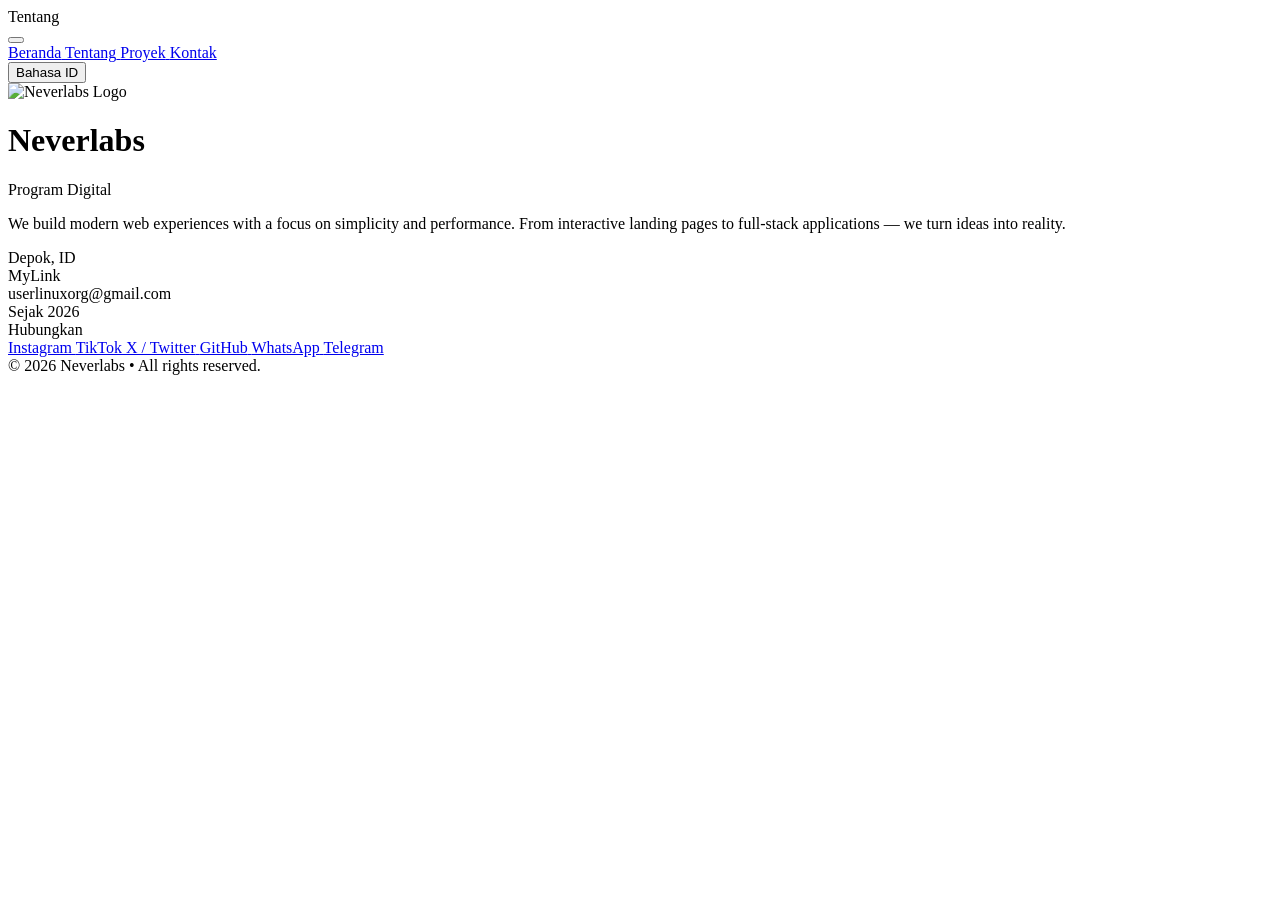
==== id/about.html @ f816f6a7 "Add about.html for project information" ====
<!DOCTYPE html>
<html lang="en">
<head>
    <meta charset="UTF-8">
    <meta name="viewport" content="width=device-width, initial-scale=1.0, maximum-scale=1.0, user-scalable=yes, viewport-fit=cover">
    <title>Tentang · Neverlabs</title>
    <link rel="icon" type="image/png" href="https://raw.githubusercontent.com/neveerlabs/mylink/66713ce132ebb37669ced1e2f0f13395142079a2/image/tab.png">
    <link href="https://fonts.googleapis.com/css2?family=Inter:wght@400;500;600;700&display=swap" rel="stylesheet">
    <link href="https://cdn.jsdelivr.net/npm/remixicon@4.7.0/fonts/remixicon.css" rel="stylesheet">
    <link rel="stylesheet" href="../css/about.css">
</head>
<body>
<div class="app">
    <header class="capsule-header">
        <a href="../index.html" class="header-back" aria-label="Kembali">
            <i class="ri-arrow-left-line"></i>
        </a>
        <div class="header-title" data-i18n="pageTitle">Tentang</div>
        <button class="menu-toggle" id="menuToggle" aria-label="Menu">
            <i class="ri-more-2-fill"></i>
        </button>
        <div class="menu-dropdown" id="menuDropdown">
            <a href="../index.html" class="menu-item" data-i18n="home">
                <i class="ri-home-4-line"></i>
                <span>Beranda</span>
            </a>
            <a href="about.html" class="menu-item" data-i18n="about">
                <i class="ri-user-line"></i>
                <span>Tentang</span>
            </a>
            <a href="project.html" class="menu-item" data-i18n="projects">
                <i class="ri-folder-line"></i>
                <span>Proyek</span>
            </a>
            <a href="#" class="menu-item" data-i18n="contact">
                <i class="ri-mail-line"></i>
                <span>Kontak</span>
            </a>
            <div class="menu-divider"></div>
            <button class="menu-item language-toggle" id="languageToggle">
                <i class="ri-global-line"></i>
                <span data-i18n="language">Bahasa</span>
                <span class="lang-badge" id="langBadge">ID</span>
            </button>
        </div>
    </header>
    <div class="about-content">
        <div class="profile-card">
            <div class="avatar-wrapper">
                <img src="https://raw.githubusercontent.com/neveerlabs/mylink/66713ce132ebb37669ced1e2f0f13395142079a2/image/logo.jpg" alt="Neverlabs Logo" class="avatar-img">
            </div>
            <h1 class="profile-name">Neverlabs</h1>
            <div class="badge">
                <span class="status-dot"></span> <span data-i18n="badgeText">Program Digital</span>
            </div>
            <p class="bio" data-i18n="bioText">
                We build modern web experiences with a focus on simplicity and performance. 
                From interactive landing pages to full‑stack applications — we turn ideas into reality.
            </p>
            <div class="info-grid">
                <div class="info-item">
                    <i class="ri-map-pin-line"></i>
                    <span data-i18n="location">Depok, ID</span>
                </div>
                <div class="info-item">
                    <i class="ri-links-line"></i>
                    <span data-i18n="website">MyLink</span>
                </div>
                <div class="info-item">
                    <i class="ri-mail-line"></i>
                    <span data-i18n="email">userlinuxorg@gmail.com</span>
                </div>
                <div class="info-item">
                    <i class="ri-time-line"></i>
                    <span data-i18n="since">Sejak 2026</span>
                </div>
            </div>
        </div>
        <div class="section-title" data-i18n="connectTitle">Hubungkan</div>
        <div class="social-grid">
            <a href="https://instagram.com/neveerlabs" class="social-card" target="_blank">
                <i class="ri-instagram-fill"></i>
                <span>Instagram</span>
                <i class="ri-arrow-right-up-line arrow-icon"></i>
            </a>
            <a href="https://tiktok.com/@neverlabs" class="social-card" target="_blank">
                <i class="ri-tiktok-fill"></i>
                <span>TikTok</span>
                <i class="ri-arrow-right-up-line arrow-icon"></i>
            </a>
            <a href="https://x.com/neverlabs291" class="social-card" target="_blank">
                <i class="ri-twitter-x-fill"></i>
                <span>X / Twitter</span>
                <i class="ri-arrow-right-up-line arrow-icon"></i>
            </a>
            <a href="https://github.com/neveerlabs" class="social-card" target="_blank">
                <i class="ri-github-fill"></i>
                <span>GitHub</span>
                <i class="ri-arrow-right-up-line arrow-icon"></i>
            </a>
            <a href="https://wa.me/628561765372" class="social-card" target="_blank">
                <i class="ri-whatsapp-fill"></i>
                <span>WhatsApp</span>
                <i class="ri-arrow-right-up-line arrow-icon"></i>
            </a>
            <a href="https://t.me/Neverlabs" class="social-card" target="_blank">
                <i class="ri-telegram-fill"></i>
                <span>Telegram</span>
                <i class="ri-arrow-right-up-line arrow-icon"></i>
            </a>
        </div>
        <div class="footer-note">
            <span data-i18n="footerText">© 2026 Neverlabs • All rights reserved.</span>
        </div>
    </div>
</div>
<script src="../js/about.js"></script>
</body>
</html>
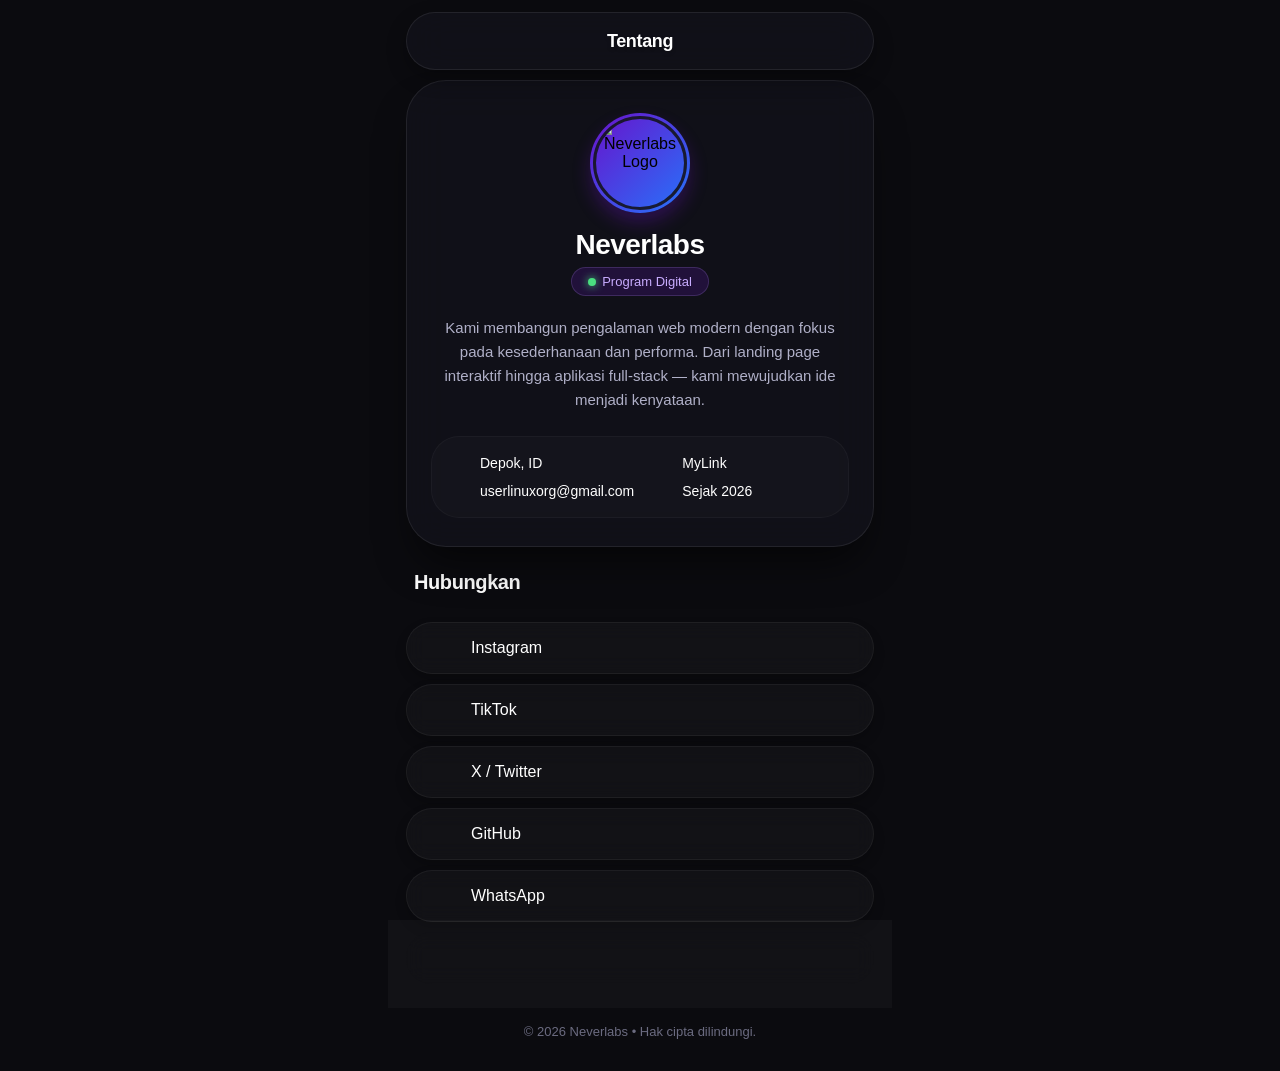
==== commit f07662a6: "Update favicon link to use main branch" ====
--- a/id/about.html
+++ b/id/about.html
@@ -4,7 +4,7 @@
     <meta charset="UTF-8">
     <meta name="viewport" content="width=device-width, initial-scale=1.0, maximum-scale=1.0, user-scalable=yes, viewport-fit=cover">
     <title>Tentang · Neverlabs</title>
-    <link rel="icon" type="image/png" href="https://raw.githubusercontent.com/neveerlabs/mylink/66713ce132ebb37669ced1e2f0f13395142079a2/image/tab.png">
+    <link rel="icon" type="image/png" href="https://raw.githubusercontent.com/neveerlabs/mylink/main/image/tab.png">
     <link href="https://fonts.googleapis.com/css2?family=Inter:wght@400;500;600;700&display=swap" rel="stylesheet">
     <link href="https://cdn.jsdelivr.net/npm/remixicon@4.7.0/fonts/remixicon.css" rel="stylesheet">
     <link rel="stylesheet" href="../css/about.css">
--- a/css/about.css
+++ b/css/about.css
@@ -0,0 +1,392 @@
+* {
+    margin: 0;
+    padding: 0;
+    box-sizing: border-box;
+}
+
+body {
+    font-family: 'Inter', sans-serif;
+    background: #0b0b0f;
+    min-height: 100vh;
+    display: flex;
+    align-items: flex-start;
+    justify-content: center;
+}
+
+.app {
+    width: 100%;
+    max-width: 500px;
+    background: #0b0b0f;
+    position: relative;
+    min-height: 100vh;
+}
+
+.capsule-header {
+    position: fixed;
+    top: 12px;
+    left: 50%;
+    transform: translateX(-50%);
+    width: calc(100% - 32px);
+    max-width: 468px;
+    display: flex;
+    align-items: center;
+    justify-content: space-between;
+    padding: 10px 18px;
+    background: rgba(20, 20, 30, 0.65);
+    backdrop-filter: blur(20px);
+    -webkit-backdrop-filter: blur(20px);
+    border: 1px solid rgba(255, 255, 255, 0.08);
+    border-radius: 60px;
+    box-shadow: 0 8px 20px rgba(0, 0, 0, 0.3);
+    z-index: 100;
+    pointer-events: auto;
+}
+
+.header-back {
+    width: 36px;
+    height: 36px;
+    border-radius: 50%;
+    display: flex;
+    align-items: center;
+    justify-content: center;
+    color: white;
+    font-size: 22px;
+    text-decoration: none;
+    transition: background 0.2s;
+}
+
+.header-back:hover {
+    background: rgba(255, 255, 255, 0.1);
+}
+
+.header-title {
+    font-size: 18px;
+    font-weight: 700;
+    color: white;
+    letter-spacing: -0.02em;
+    text-shadow: 0 2px 4px rgba(0,0,0,0.2);
+}
+
+.menu-toggle {
+    width: 36px;
+    height: 36px;
+    border-radius: 50%;
+    background: transparent;
+    border: none;
+    display: flex;
+    align-items: center;
+    justify-content: center;
+    cursor: pointer;
+    color: white;
+    font-size: 24px;
+    transition: background 0.2s;
+}
+
+.menu-toggle:hover {
+    background: rgba(255, 255, 255, 0.1);
+}
+
+.menu-dropdown {
+    position: absolute;
+    top: calc(100% + 8px);
+    right: 0;
+    background: rgba(20, 20, 30, 0.95);
+    backdrop-filter: blur(20px);
+    -webkit-backdrop-filter: blur(20px);
+    border: 1px solid rgba(255, 255, 255, 0.08);
+    border-radius: 20px;
+    padding: 8px 0;
+    min-width: 200px;
+    box-shadow: 0 10px 30px rgba(0,0,0,0.5);
+    opacity: 0;
+    visibility: hidden;
+    transform: translateY(-10px);
+    transition: opacity 0.25s ease, transform 0.25s ease, visibility 0.25s;
+    z-index: 101;
+}
+
+.menu-dropdown.active {
+    opacity: 1;
+    visibility: visible;
+    transform: translateY(0);
+}
+
+.menu-item {
+    display: flex;
+    align-items: center;
+    gap: 12px;
+    padding: 12px 20px;
+    color: white;
+    text-decoration: none;
+    font-weight: 500;
+    font-size: 15px;
+    transition: background 0.15s;
+    border: none;
+    background: transparent;
+    width: 100%;
+    cursor: pointer;
+}
+
+.menu-item i {
+    font-size: 20px;
+    width: 24px;
+    color: #b0b0c8;
+}
+
+.menu-item:hover {
+    background: rgba(255, 255, 255, 0.05);
+}
+
+.menu-item:hover i {
+    color: white;
+}
+
+.menu-divider {
+    height: 1px;
+    background: rgba(255, 255, 255, 0.1);
+    margin: 8px 0;
+}
+
+.language-toggle {
+    display: flex;
+    align-items: center;
+    gap: 12px;
+}
+
+.lang-badge {
+    margin-left: auto;
+    background: rgba(106, 17, 203, 0.3);
+    padding: 2px 8px;
+    border-radius: 20px;
+    font-size: 12px;
+    font-weight: 600;
+    color: #b794f4;
+}
+
+.about-content {
+    padding: 80px 16px 24px;
+    display: flex;
+    flex-direction: column;
+    gap: 24px;
+}
+
+.profile-card {
+    background: rgba(20, 20, 30, 0.65);
+    backdrop-filter: blur(20px);
+    -webkit-backdrop-filter: blur(20px);
+    border: 1px solid rgba(255, 255, 255, 0.08);
+    border-radius: 40px;
+    padding: 32px 24px 28px;
+    box-shadow: 0 25px 40px -12px rgba(0, 0, 0, 0.6);
+    text-align: center;
+}
+
+.avatar-wrapper {
+    width: 100px;
+    height: 100px;
+    margin: 0 auto 16px;
+    border-radius: 50%;
+    padding: 3px;
+    background: linear-gradient(135deg, #6a11cb, #2575fc);
+    box-shadow: 0 10px 18px rgba(106, 17, 203, 0.3);
+}
+
+.avatar-img {
+    width: 100%;
+    height: 100%;
+    object-fit: cover;
+    border-radius: 50%;
+    border: 3px solid rgba(20, 20, 30, 0.9);
+    display: block;
+}
+
+.profile-name {
+    font-size: 28px;
+    font-weight: 700;
+    color: white;
+    letter-spacing: -0.02em;
+    margin-bottom: 6px;
+}
+
+.badge {
+    display: inline-flex;
+    align-items: center;
+    gap: 6px;
+    background: rgba(106, 17, 203, 0.18);
+    backdrop-filter: blur(5px);
+    -webkit-backdrop-filter: blur(5px);
+    padding: 6px 16px;
+    border-radius: 40px;
+    font-size: 13px;
+    font-weight: 500;
+    color: #c9adff;
+    border: 1px solid rgba(183, 148, 244, 0.2);
+    margin-bottom: 20px;
+}
+
+.status-dot {
+    display: inline-block;
+    width: 8px;
+    height: 8px;
+    background: #4ade80;
+    border-radius: 50%;
+    box-shadow: 0 0 8px #4ade80;
+}
+
+.bio {
+    color: #b0b0c8;
+    font-size: 15px;
+    line-height: 1.6;
+    margin-bottom: 24px;
+    padding: 0 4px;
+}
+
+.info-grid {
+    display: grid;
+    grid-template-columns: 1fr 1fr;
+    gap: 12px 16px;
+    background: rgba(255, 255, 255, 0.02);
+    border-radius: 28px;
+    padding: 18px 16px;
+    border: 1px solid rgba(255, 255, 255, 0.03);
+}
+
+.info-item {
+    display: flex;
+    align-items: center;
+    gap: 10px;
+    color: white;
+    font-size: 14px;
+    font-weight: 500;
+}
+
+.info-item i {
+    font-size: 18px;
+    color: #6a11cb;
+    width: 22px;
+    text-align: center;
+}
+
+.section-title {
+    font-size: 20px;
+    font-weight: 700;
+    color: white;
+    letter-spacing: -0.02em;
+    margin-left: 8px;
+    margin-bottom: 4px;
+}
+
+.social-grid {
+    display: flex;
+    flex-direction: column;
+    gap: 10px;
+}
+
+.social-card {
+    display: flex;
+    align-items: center;
+    padding: 16px 20px;
+    background: rgba(255, 255, 255, 0.03);
+    border: 1px solid rgba(255, 255, 255, 0.05);
+    border-radius: 60px;
+    color: white;
+    text-decoration: none;
+    font-weight: 500;
+    font-size: 16px;
+    backdrop-filter: blur(10px);
+    -webkit-backdrop-filter: blur(10px);
+    transition: all 0.2s;
+    box-shadow: 0 6px 12px rgba(0, 0, 0, 0.2);
+}
+
+.social-card i {
+    font-size: 24px;
+    width: 32px;
+    margin-right: 12px;
+}
+
+.social-card i:first-child {
+    color: #6a11cb;
+}
+
+.social-card span {
+    flex: 1;
+    text-align: left;
+}
+
+.arrow-icon {
+    font-size: 18px;
+    opacity: 0.7;
+    transition: transform 0.2s, opacity 0.2s;
+}
+
+@media (hover: hover) {
+    .social-card:hover {
+        background: rgba(106, 17, 203, 0.15);
+        border-color: rgba(106, 17, 203, 0.4);
+        transform: scale(1.02);
+        box-shadow: 0 8px 20px -4px #6a11cb40;
+    }
+    .social-card:hover .arrow-icon {
+        transform: translateX(4px);
+        opacity: 1;
+    }
+}
+
+.social-card:active {
+    background: rgba(106, 17, 203, 0.25);
+    transform: scale(0.98);
+}
+
+.footer-note {
+    text-align: center;
+    margin-top: 16px;
+    margin-bottom: 8px;
+    color: #6b6b80;
+    font-size: 13px;
+    font-weight: 400;
+}
+
+@media (max-width: 480px) {
+    .profile-card {
+        padding: 24px 20px 24px;
+        border-radius: 36px;
+    }
+    .avatar-wrapper {
+        width: 90px;
+        height: 90px;
+    }
+    .profile-name {
+        font-size: 24px;
+    }
+    .bio {
+        font-size: 14px;
+    }
+    .info-grid {
+        grid-template-columns: 1fr;
+        gap: 10px;
+    }
+    .social-card {
+        padding: 14px 18px;
+        font-size: 15px;
+    }
+    .capsule-header {
+        padding: 8px 16px;
+    }
+    .header-title {
+        font-size: 16px;
+    }
+    .header-back {
+        width: 32px;
+        height: 32px;
+        font-size: 20px;
+    }
+    .menu-toggle {
+        width: 32px;
+        height: 32px;
+        font-size: 22px;
+    }
+    .menu-dropdown {
+        min-width: 180px;
+    }
+}
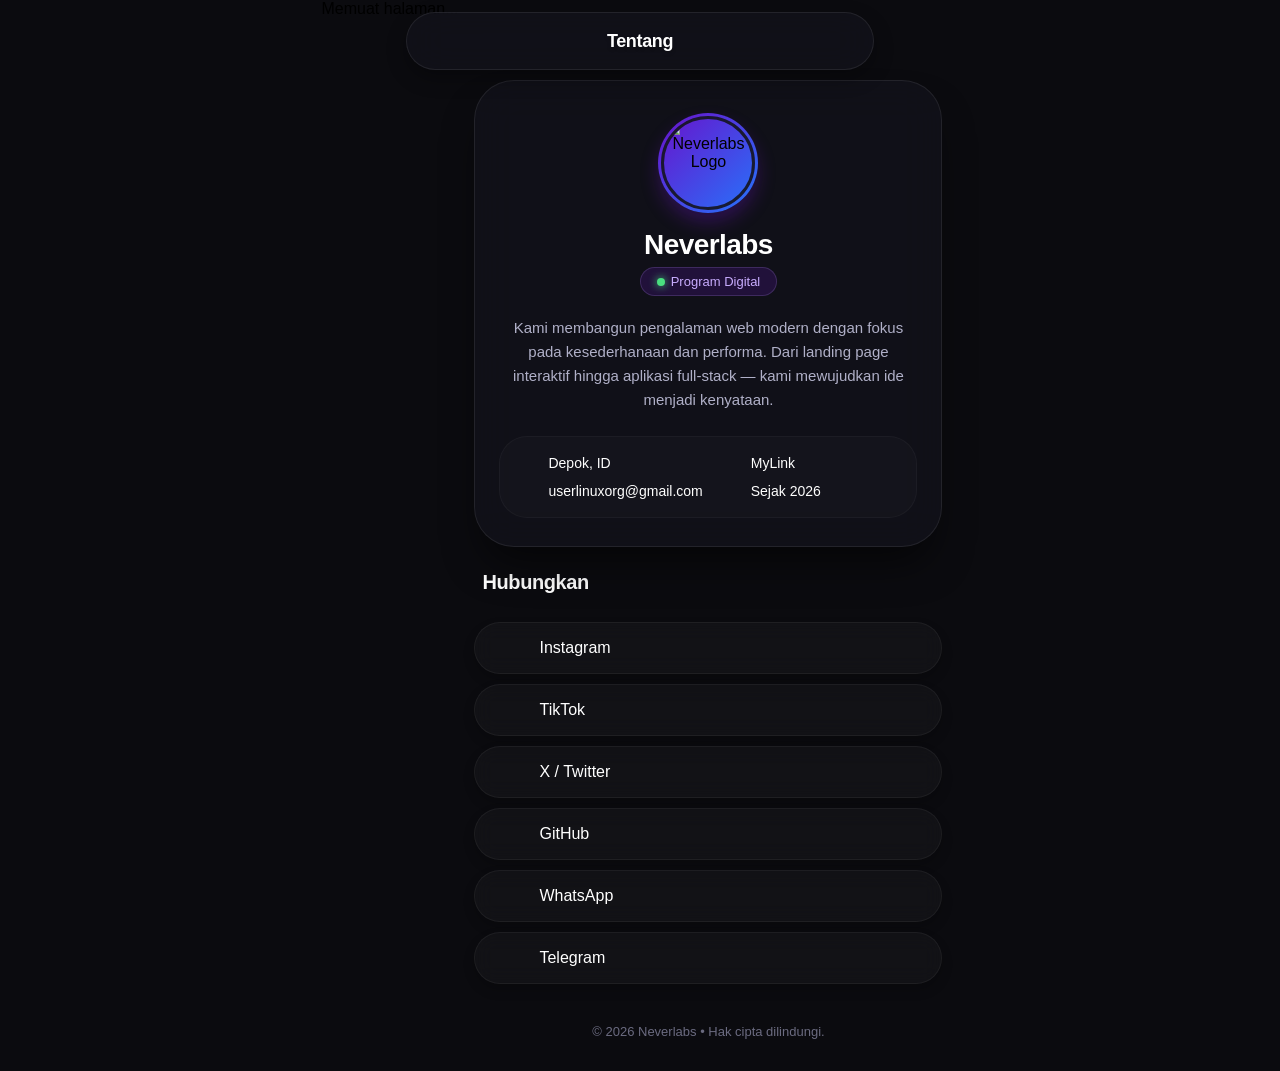
==== commit 41b86727: "Add loading screen to about.html" ====
--- a/id/about.html
+++ b/id/about.html
@@ -10,6 +10,19 @@
     <link rel="stylesheet" href="../css/about.css">
 </head>
 <body>
+<div id="loadingScreen">
+    <div class="loading-character-container">
+        <div class="loading-character">
+            <div class="head"></div>
+            <div class="body"></div>
+            <div class="arm left"></div>
+            <div class="arm right"></div>
+            <div class="leg left"></div>
+            <div class="leg right"></div>
+        </div>
+    </div>
+    <p class="loading-text">Memuat halaman...</p>
+</div>
 <div class="app">
     <header class="capsule-header">
         <a href="../index.html" class="header-back" aria-label="Kembali">
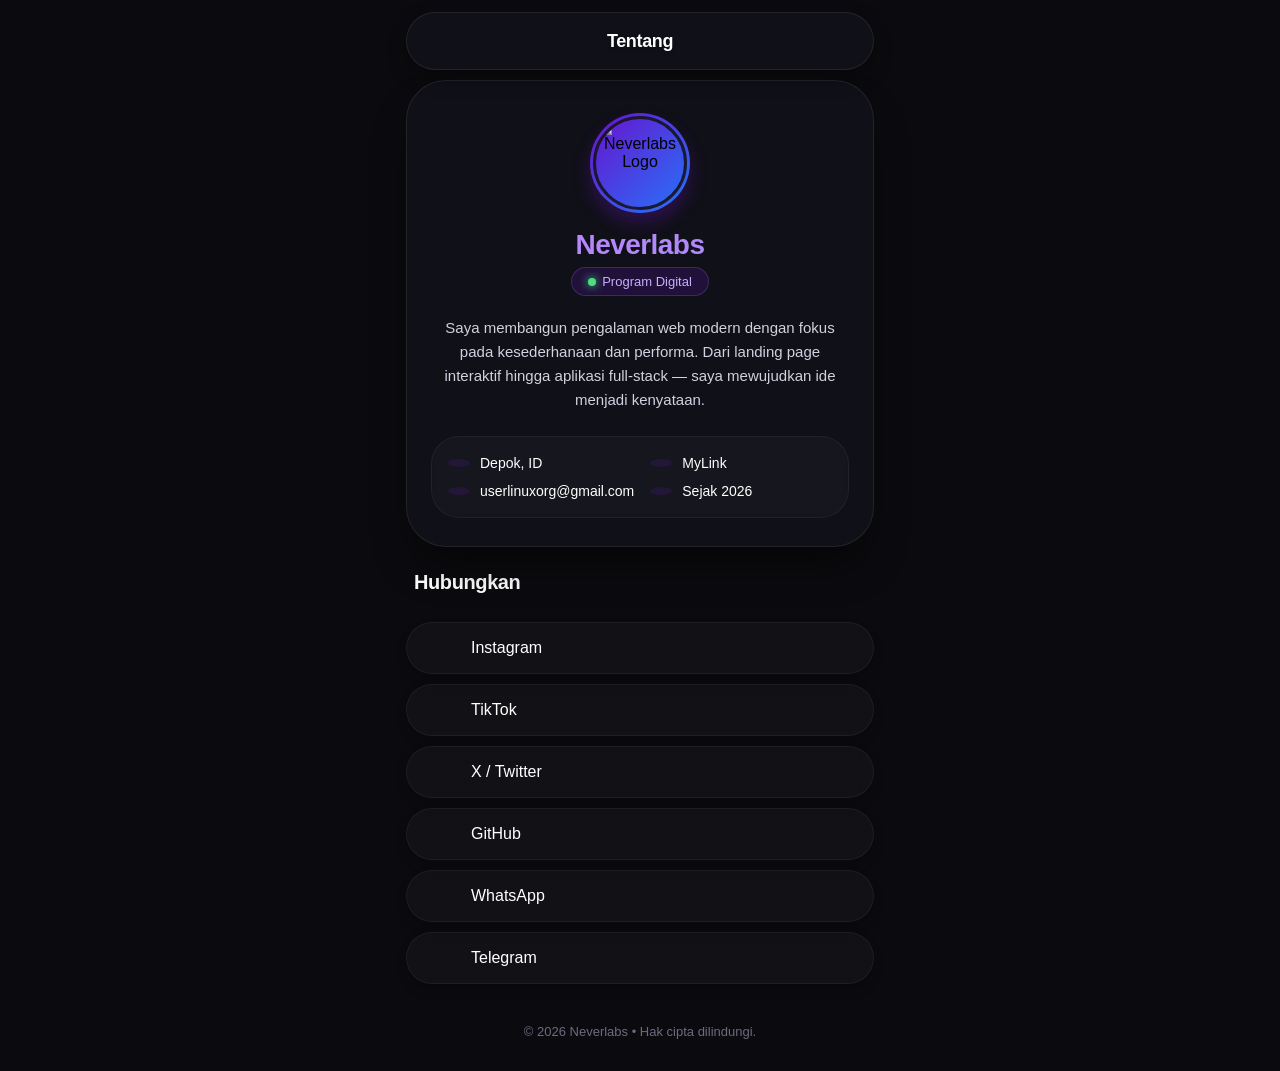
==== commit 1452a3b8: "Update contact link to point to contact.html" ====
--- a/id/about.html
+++ b/id/about.html
@@ -45,7 +45,7 @@
                 <i class="ri-folder-line"></i>
                 <span>Proyek</span>
             </a>
-            <a href="#" class="menu-item" data-i18n="contact">
+            <a href="contact.html" class="menu-item" data-i18n="contact">
                 <i class="ri-mail-line"></i>
                 <span>Kontak</span>
             </a>
--- a/css/about.css
+++ b/css/about.css
@@ -11,6 +11,142 @@
     display: flex;
     align-items: flex-start;
     justify-content: center;
+}
+
+#loadingScreen {
+    position: fixed;
+    top: 0;
+    left: 0;
+    width: 100%;
+    height: 100%;
+    background: #0b0b0f;
+    display: flex;
+    flex-direction: column;
+    align-items: center;
+    justify-content: center;
+    z-index: 9999;
+    transition: opacity 0.5s ease;
+    overflow: hidden;
+}
+
+#loadingScreen.fade-out {
+    opacity: 0;
+    pointer-events: none;
+}
+
+.loading-character-container {
+    width: 100%;
+    max-width: 200px;
+    height: 120px;
+    position: relative;
+    margin-bottom: 32px;
+    overflow: hidden;
+}
+
+.loading-character {
+    position: absolute;
+    bottom: 0;
+    left: 0;
+    width: 20px;
+    height: 80px;
+    animation: move-forward 2s linear infinite;
+}
+
+@keyframes move-forward {
+    0% { left: -20px; }
+    100% { left: calc(100% + 20px); }
+}
+
+.head {
+    width: 12px;
+    height: 12px;
+    background: #fff;
+    border-radius: 50%;
+    position: absolute;
+    top: 0;
+    left: 50%;
+    transform: translateX(-50%);
+}
+
+.body {
+    width: 2px;
+    height: 28px;
+    background: #fff;
+    position: absolute;
+    top: 12px;
+    left: 50%;
+    transform: translateX(-50%);
+}
+
+.arm {
+    width: 2px;
+    height: 18px;
+    background: #fff;
+    position: absolute;
+    top: 16px;
+    transform-origin: top center;
+}
+
+.arm.left {
+    left: calc(50% - 6px);
+    animation: walk-arm-left 0.6s ease-in-out infinite;
+}
+
+.arm.right {
+    left: calc(50% + 4px);
+    animation: walk-arm-right 0.6s ease-in-out infinite;
+}
+
+.leg {
+    width: 2px;
+    height: 20px;
+    background: #fff;
+    position: absolute;
+    top: 40px;
+    transform-origin: top center;
+}
+
+.leg.left {
+    left: calc(50% - 4px);
+    animation: walk-leg-left 0.6s ease-in-out infinite;
+}
+
+.leg.right {
+    left: calc(50% + 2px);
+    animation: walk-leg-right 0.6s ease-in-out infinite;
+}
+
+@keyframes walk-arm-left {
+    0%, 100% { transform: rotate(30deg); }
+    50% { transform: rotate(-30deg); }
+}
+
+@keyframes walk-arm-right {
+    0%, 100% { transform: rotate(-30deg); }
+    50% { transform: rotate(30deg); }
+}
+
+@keyframes walk-leg-left {
+    0%, 100% { transform: rotate(-20deg); }
+    50% { transform: rotate(20deg); }
+}
+
+@keyframes walk-leg-right {
+    0%, 100% { transform: rotate(20deg); }
+    50% { transform: rotate(-20deg); }
+}
+
+.loading-text {
+    color: #b0b0c8;
+    font-size: 18px;
+    font-weight: 500;
+    letter-spacing: 0.5px;
+    animation: pulse-text 1.5s ease-in-out infinite;
+}
+
+@keyframes pulse-text {
+    0%, 100% { opacity: 0.6; }
+    50% { opacity: 1; }
 }
 
 .app {
@@ -179,6 +315,14 @@
     padding: 32px 24px 28px;
     box-shadow: 0 25px 40px -12px rgba(0, 0, 0, 0.6);
     text-align: center;
+    transition: transform 0.3s ease, border-color 0.3s ease;
+}
+
+@media (min-width: 768px) {
+    .profile-card:hover {
+        transform: translateY(-6px);
+        border-color: rgba(106, 17, 203, 0.4);
+    }
 }
 
 .avatar-wrapper {
@@ -189,6 +333,12 @@
     padding: 3px;
     background: linear-gradient(135deg, #6a11cb, #2575fc);
     box-shadow: 0 10px 18px rgba(106, 17, 203, 0.3);
+    transition: transform 0.3s ease, box-shadow 0.3s ease;
+}
+
+.avatar-wrapper:hover {
+    transform: scale(1.05);
+    box-shadow: 0 15px 25px rgba(106, 17, 203, 0.5);
 }
 
 .avatar-img {
@@ -206,6 +356,10 @@
     color: white;
     letter-spacing: -0.02em;
     margin-bottom: 6px;
+    background: linear-gradient(135deg, #c084fc, #a78bfa);
+    -webkit-background-clip: text;
+    -webkit-text-fill-color: transparent;
+    background-clip: text;
 }
 
 .badge {
@@ -231,10 +385,17 @@
     background: #4ade80;
     border-radius: 50%;
     box-shadow: 0 0 8px #4ade80;
+    animation: pulse-dot 2s infinite;
+}
+
+@keyframes pulse-dot {
+    0% { box-shadow: 0 0 0 0 rgba(74, 222, 128, 0.4); }
+    70% { box-shadow: 0 0 0 6px rgba(74, 222, 128, 0); }
+    100% { box-shadow: 0 0 0 0 rgba(74, 222, 128, 0); }
 }
 
 .bio {
-    color: #b0b0c8;
+    color: #d1d1e0;
     font-size: 15px;
     line-height: 1.6;
     margin-bottom: 24px;
@@ -248,7 +409,9 @@
     background: rgba(255, 255, 255, 0.02);
     border-radius: 28px;
     padding: 18px 16px;
-    border: 1px solid rgba(255, 255, 255, 0.03);
+    border: 1px solid rgba(255, 255, 255, 0.05);
+    backdrop-filter: blur(5px);
+    -webkit-backdrop-filter: blur(5px);
 }
 
 .info-item {
@@ -258,6 +421,11 @@
     color: white;
     font-size: 14px;
     font-weight: 500;
+    transition: transform 0.2s ease;
+}
+
+.info-item:hover {
+    transform: translateX(4px);
 }
 
 .info-item i {
@@ -265,6 +433,9 @@
     color: #6a11cb;
     width: 22px;
     text-align: center;
+    background: rgba(106, 17, 203, 0.15);
+    border-radius: 50%;
+    padding: 4px;
 }
 
 .section-title {
